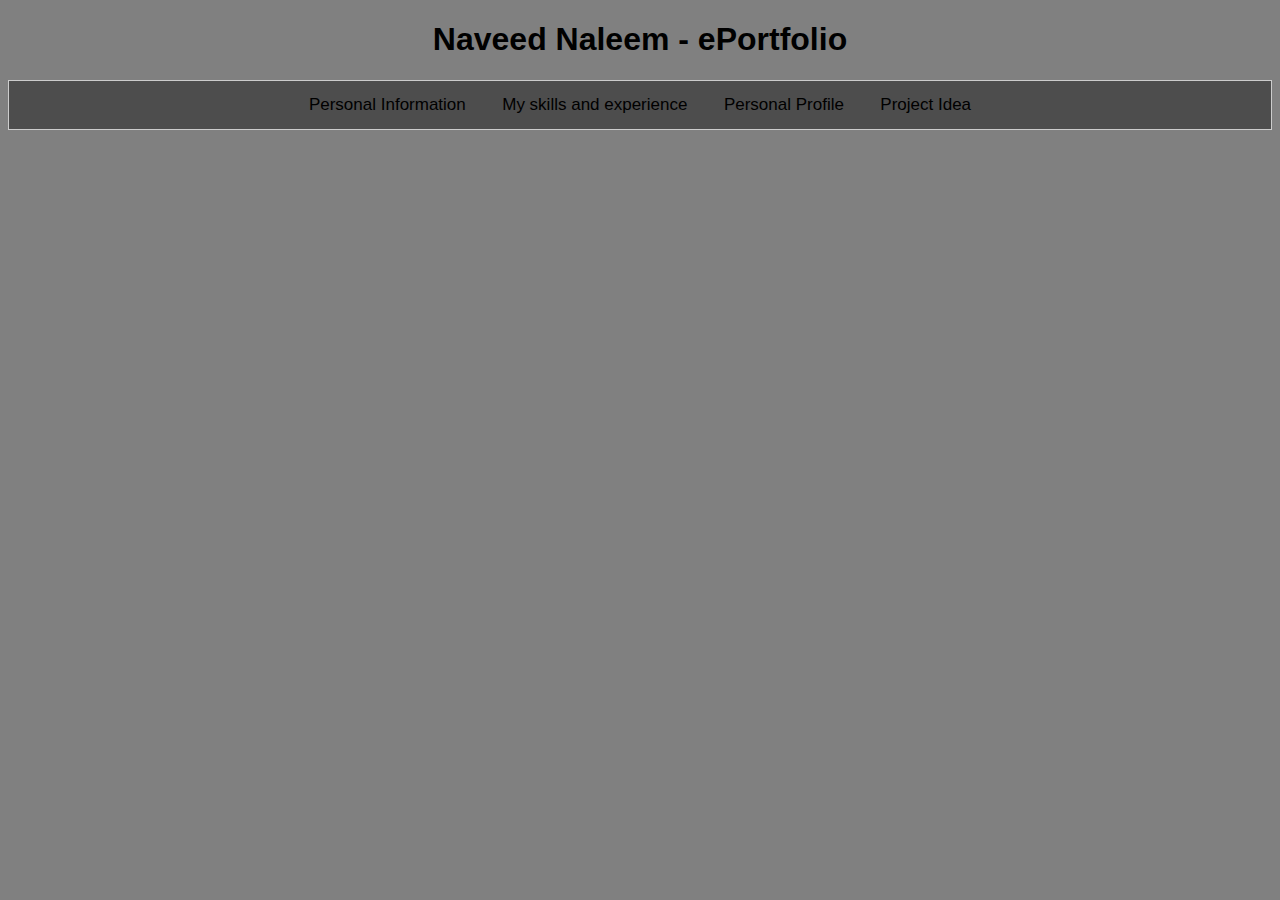
==== index.html @ 5c93ea3c "images added" ====
<!DOCTYPE html>
<html>
<head>
<title>Naveed Naleem - ePortfolio</title>

<meta charset="UTF-8">
<meta name="viewport" content="width=device-width, initial-scale=1.0">
<meta name="description" content="ePortfolio for Naveed Naleem."/>
<meta name="author" content="Naveed Naleem">


<link type="text/css" rel="stylesheet" href="style.css">
<script src="myscripts.js"></script>
</head>

<style>
body {font-family: Arial;}

body {
  background-color: grey;
}
body
h1 {text-align: center;}
p {text-align: center;}
div {text-align: center;}
button {text-align: center;}
</style>

<body>

<div>
<h1>Naveed Naleem - ePortfolio</h1>
</div>

<div class="tab">
  <button class="tablinks" onclick="openSection(event, 'persinfo')" >Personal Information</button>
  <button class="tablinks" onclick="openSection(event, 'skills')" >My skills and experience</button>
  <button class="tablinks" onclick="openSection(event, 'persprof')">Personal Profile</button>
  <button class="tablinks" onclick="openSection(event, 'projidea')">Project Idea</button>
</div>

<div id="persinfo" class="tabcontent">
  <h2>About me</h2>
  <p>My name is Naveed, I am currently studying first year in the Bachelor Of Information</p>
  <p>Technology. My nationality is Sri Lankan and so is my culture, although I was born and raised in </p>
  <p>Australia. I am fluent in English and can understand some of my cultures language, Tamil. I recently </p>
  <p>got into a new hobby called ‘astrophotography’ and I enjoy spending my nights outside star gazing. I</p>
  <p>also enjoy gaming especially with friends whether its competitive or just for fun. I am</p>
  <p>approachable and would be open to communication if you are nice and polite.</p>
  <h3>My Interest In IT</h3>
  <p>My interest in IT is in the networking field although I enjoy other areas of IT such as programming. </p>
  <p>My interest in IT started when I entered secondary, my love for computers came with gaming and </p>
  <p>learning about the parts needed to power a computer including the advanced programming and </p>
  <p>rendering needed to get games running. I have helped many inexperienced friends with their </p>
  <p>computer issues and have had a vast array of success with these challenges. </p>
  <h3>Ideal Job</h3>
  <p>My ideal job would be in the areas of networking, cyber security, or cloud computing. An example </p>
  <p>for my ideal job can include the following job advertisement:</p>
  <h3>Job title: Cloud Operations Engineer</h3>
  <h5>About this job:</h5>
  <p>Support and project work in cloud software. Deployment and scripting of cloud applications </p>
  <p>for the business to use. BAU support work as well as complicated migration work. This position </p>
  <p>attracts me as it has very high pay and is involved with the future of cloud technologies. It appeals to </p>
  <p>me because it is related to cloud applications and the development of them to be implemented in businesses</p>
</div>

<div id="skills" class="tabcontent">
  <h2>My ideal job<h2>
<h3>The skills required for my ideal job:</h3>
  <p>Prior experience in a Cloud Operations engineering role as a technical specialist.</p>
  <p>Strong skills in Linux, Networking, Scripting and Web Application Servers.</p>
  <p>Solid experience in supporting relational databases.</p>
  <p>Experience in customer driven environments.</p>
  <p>Experience in supporting SaaS based platforms.</p>
  <p>Experience in migrating customers to the cloud (AWS only).</p>
  <h3>The skills I currently have:</h3>
  <p>Strong general computer skills.</p>
  <p>Cooperation skills</p>
  <p>Communication skills</p>
  <p>Work experience in the IT field</p>
  <p>Basic programming skills</p>
  <p>Fast learner</p>
  <h3>My plan to acheive the skills necessary for my ideal job:</h3>
  <p>My plan to achieve the skills I need for my ideal job would be to gain experience in the IT field as I </p>
  <p>study. I would apply for contract jobs and work for little time at many different places which would </p>
  <p>allow me to slowly build up my resume and experience list. Then by the time I have finished my </p>
  <p>course, which is the Bachelor of Information Technology, I would have had a lot of reasonable </p>
  <p>experience in the IT field and would make it easy for me to find a job. Then I would slowly find better </p>
  <p>jobs and increase my ranking all the way up to my ideal job which would be any of the fields </p>
  <p>including networking, cloud computing or cyber security. I would also have multiple investments in </p>
  <p>crypto-currency and stocks to earn money on the side, which can help support my future family and </p>
  <p>allow me to have a source of income in the long term. </p>
</div>

<div id="persprof" class="tabcontent">
  <h2>Personal Profile</h2>
  <h4>What do the test results mean for me?</h4>
  <p>To me the Myers-Briggs test results are a vague indication to my true personality and that my </p>
  <p>personality is different in many ways such as the fact that I am truly not heartless, and I do care for </p>
  <p>people other than the ones closer to me. The learning styles test however shows that I am a visual </p>
  <p>learner which maybe correct as I learn better through tutorials which demonstrate a procedure. </p>
  <p>Although I can also learn well through figuring things out myself by simply experimenting. The big </p>
  <p>five personality test maybe correct in a way as I am less of an extrovert, but I do have high logical </p>
  <p>thinking and would rather use my logic to perform actions that simply going by my ‘heart’. Overall, </p>
  <p>these tests do not represent a true identification of myself, but they can give a very vague and short </p>
  <p>view of who I am.</p>
  <h4>How may these results influence my behaviour in a team?</h4>
  <p>These results will not change how I behave but they do indicate how I behave. When in a team I </p>
  <p>would contribute when I need to and would contribute so that the team succeeds, however I would </p>
  <p>not vote myself for a leading position as this is not one of my attributes or skills. Being in a team </p>
  <p>according to the test results would result in me contributing but not taking up leader roles and this </p>
  <p>gives an accurate representation to how I would behave truly.</p>
  <h4>How should you take this into account when forming a team?</h4>
  <p>I would take this into account and form a team which already has a team leader and would help </p>
  <p>assist that team in its contributions but depend on another team member to coordinate the team. </p>
  <p>Although I would be open to contributions and feedback on my contributions and would like to </p>
  <p>improve to be a better teammate and help the team in succeeding.</p>
</div>

<div id="projidea" class="tabcontent" >
  <p></p>
  <p></p>
  <p></p>
  <p></p>
  <p></p>
  <p></p>
</div>


</body>
</html>
---- style.css ----
/* Style the tab */
.tab {
  overflow: hidden;
  border: 1px solid #ccc;
  background-color: #4d4d4d;
}

/* Style the buttons inside the tab */
.tab button {
  background-color: inherit;
  float: center;
  border: none;
  outline: none;
  cursor: pointer;
  padding: 14px 16px;
  transition: 0.3s;
  font-size: 17px;
}

/* Change background color of buttons on hover */
.tab button:hover {
  background-color: #50c7a7;
}

/* Create an active/current tablink class */
.tab button.active {
  background-color: #7bb3a4;
}

/* Style the tab content */
.tabcontent {
  display: none;
  padding: 6px 12px;
  border: 1px solid #ccc;
  border-top: none;
}
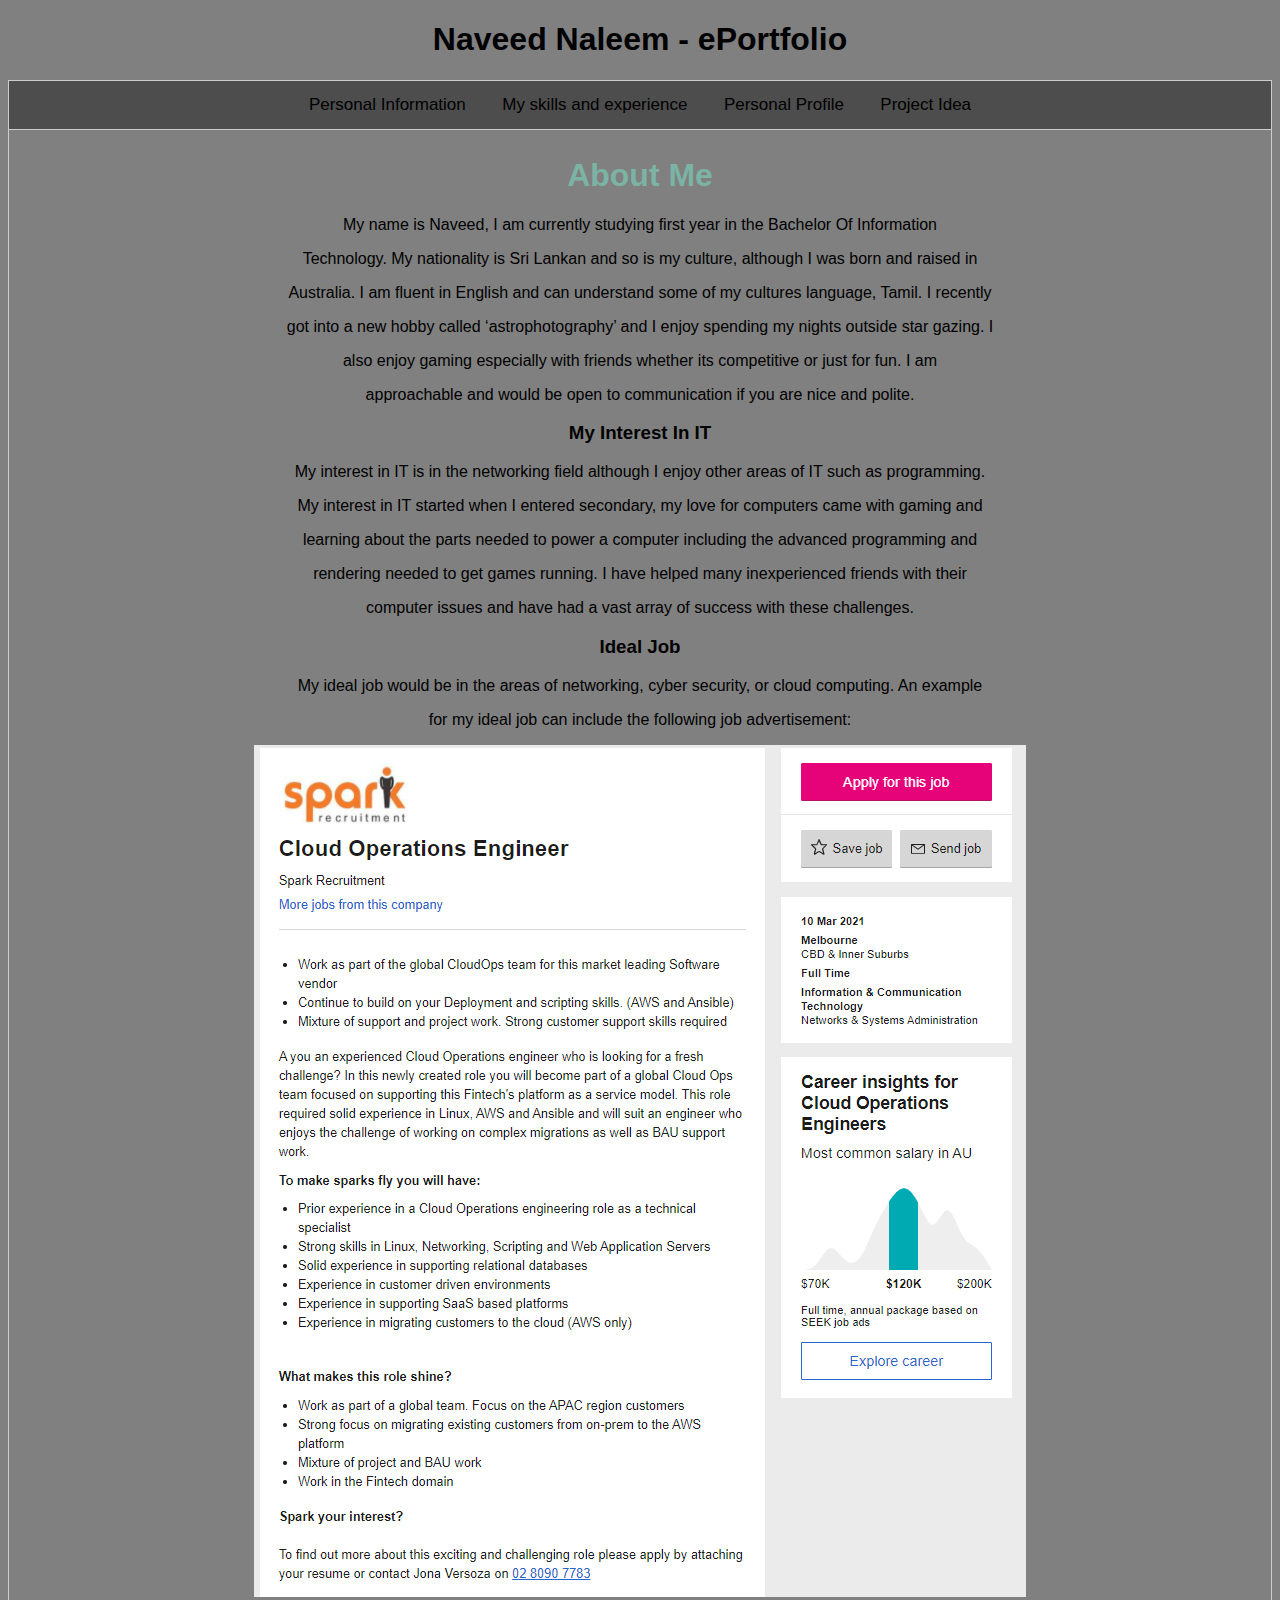
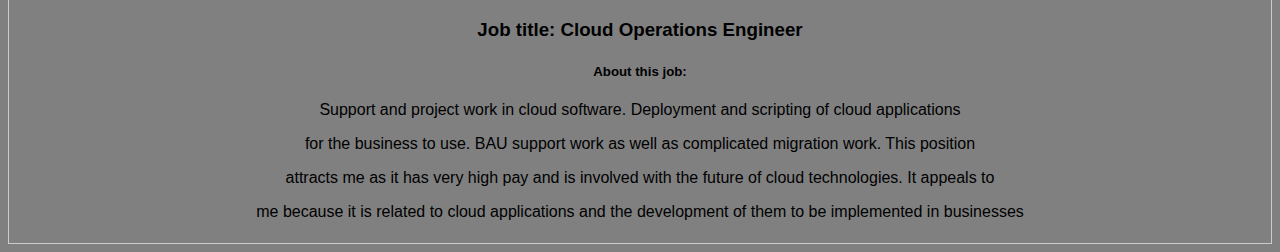
==== commit d9948507: "images and html edits" ====
--- a/index.html
+++ b/index.html
@@ -39,8 +39,8 @@
   <button class="tablinks" onclick="openSection(event, 'projidea')">Project Idea</button>
 </div>
 
-<div id="persinfo" class="tabcontent">
-  <h2>About me</h2>
+<div id="persinfo" class="tabcontent" style="display:block">
+  <h1 style="color:#7bb3a4;">About Me</h1>
   <p>My name is Naveed, I am currently studying first year in the Bachelor Of Information</p>
   <p>Technology. My nationality is Sri Lankan and so is my culture, although I was born and raised in </p>
   <p>Australia. I am fluent in English and can understand some of my cultures language, Tamil. I recently </p>
@@ -56,6 +56,7 @@
   <h3>Ideal Job</h3>
   <p>My ideal job would be in the areas of networking, cyber security, or cloud computing. An example </p>
   <p>for my ideal job can include the following job advertisement:</p>
+    <img src="pics/job ad.png" alt="job advertisement">
   <h3>Job title: Cloud Operations Engineer</h3>
   <h5>About this job:</h5>
   <p>Support and project work in cloud software. Deployment and scripting of cloud applications </p>
@@ -65,7 +66,7 @@
 </div>
 
 <div id="skills" class="tabcontent">
-  <h2>My ideal job<h2>
+  <h1 style="color:#7bb3a4;">My ideal job<h1>
 <h3>The skills required for my ideal job:</h3>
   <p>Prior experience in a Cloud Operations engineering role as a technical specialist.</p>
   <p>Strong skills in Linux, Networking, Scripting and Web Application Servers.</p>
@@ -93,7 +94,7 @@
 </div>
 
 <div id="persprof" class="tabcontent">
-  <h2>Personal Profile</h2>
+  <h1 style="color:#7bb3a4;">Personal Profile</h1>
   <h4>What do the test results mean for me?</h4>
   <p>To me the Myers-Briggs test results are a vague indication to my true personality and that my </p>
   <p>personality is different in many ways such as the fact that I am truly not heartless, and I do care for </p>
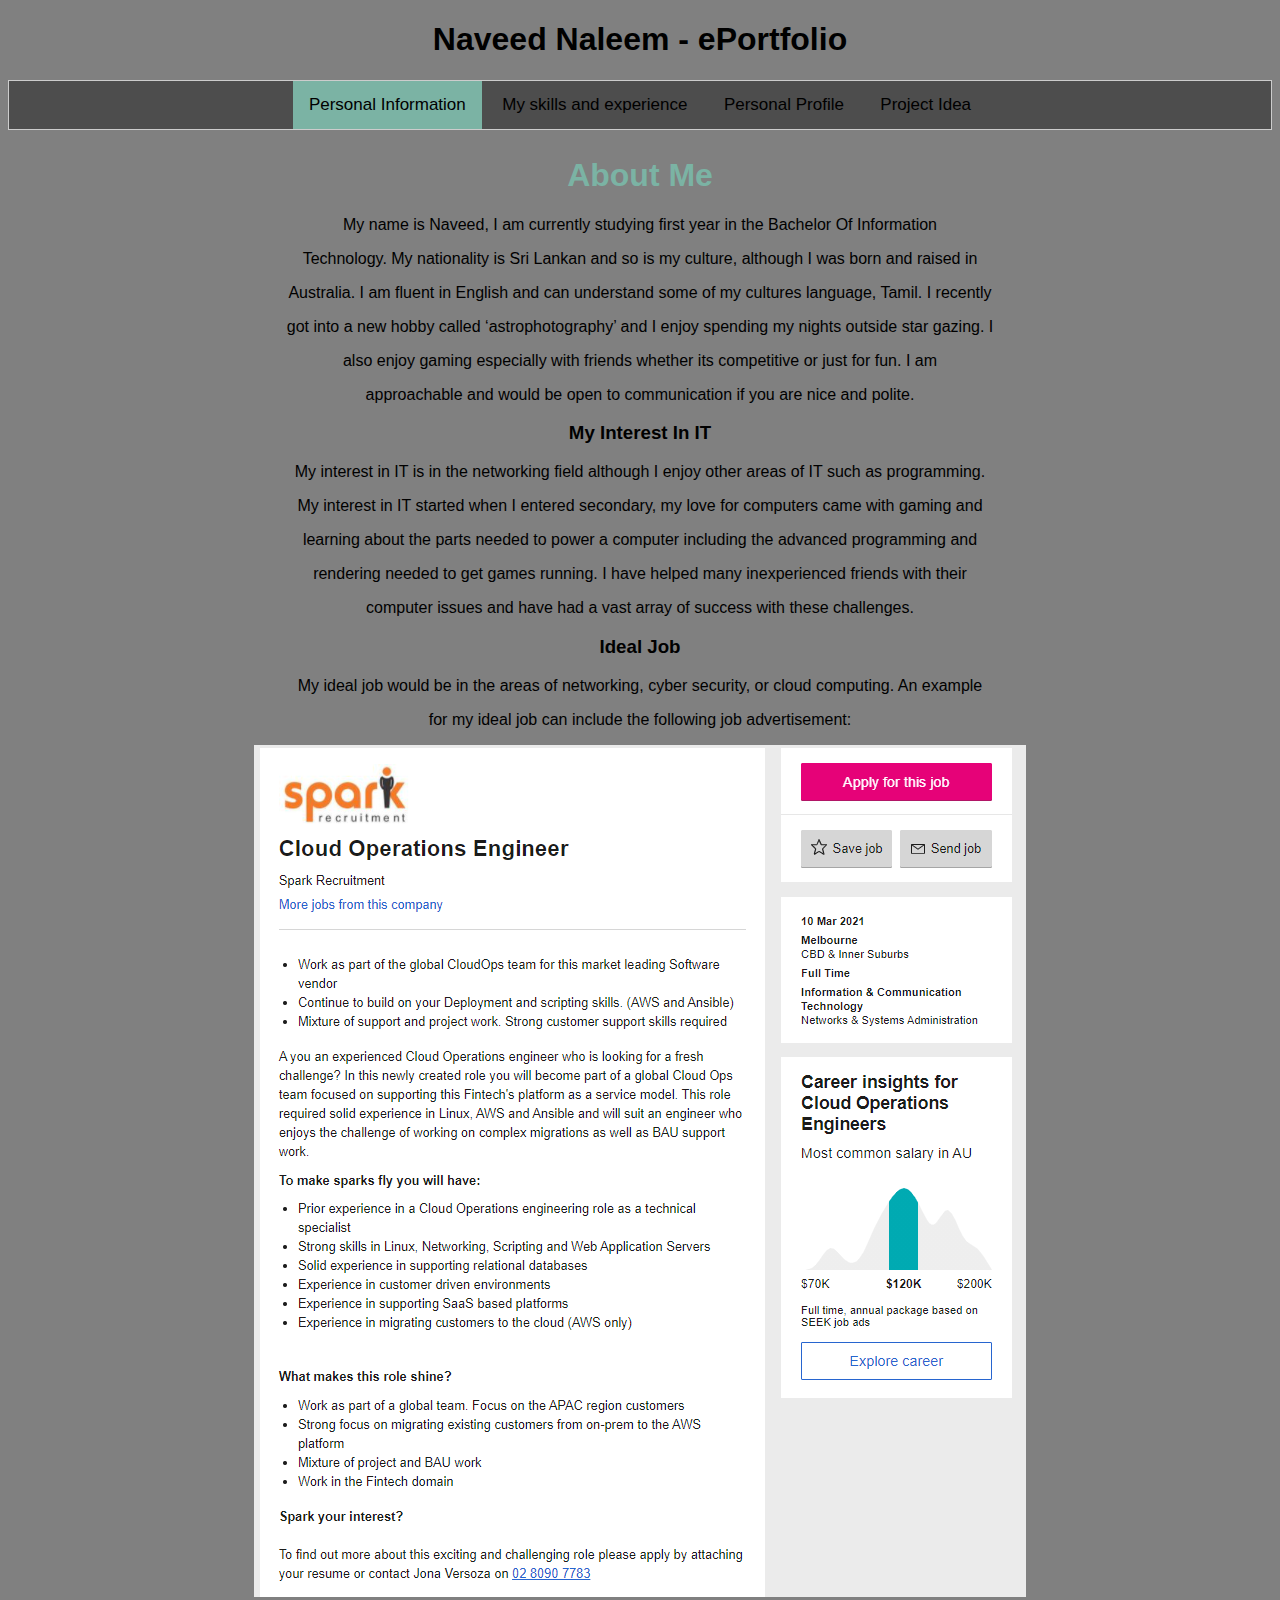
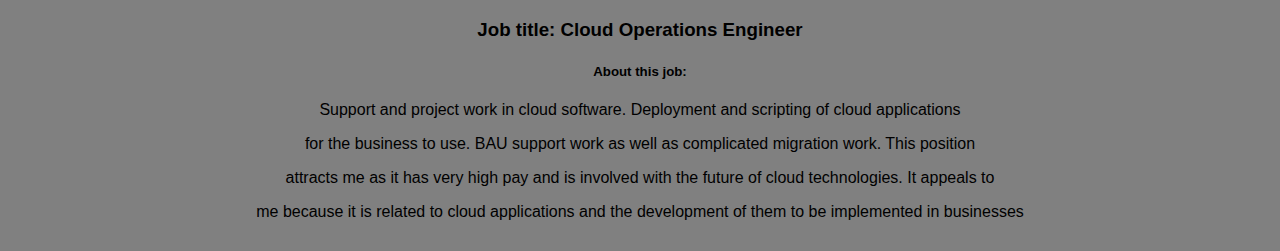
==== commit 116a2317: "fade and default tabs" ====
--- a/index.html
+++ b/index.html
@@ -33,7 +33,7 @@
 </div>
 
 <div class="tab">
-  <button class="tablinks" onclick="openSection(event, 'persinfo')" >Personal Information</button>
+  <button class="tablinks active" onclick="openSection(event, 'persinfo')" >Personal Information</button>
   <button class="tablinks" onclick="openSection(event, 'skills')" >My skills and experience</button>
   <button class="tablinks" onclick="openSection(event, 'persprof')">Personal Profile</button>
   <button class="tablinks" onclick="openSection(event, 'projidea')">Project Idea</button>
@@ -125,6 +125,12 @@
   <p></p>
   <p></p>
   <p></p>
+  <p></p>
+  <p></p>
+  <p></p>
+  <p></p>
+  <p></p>
+  <p></p>
 </div>
 
 
--- a/style.css
+++ b/style.css
@@ -29,8 +29,18 @@
 
 /* Style the tab content */
 .tabcontent {
-  display: none;
-  padding: 6px 12px;
-  border: 1px solid #ccc;
-  border-top: none;
+    display: none;
+    padding: 6px 12px;
+    -webkit-animation: fadeEffect 1s;
+    animation: fadeEffect 1s;
 }
+
+@-webkit-keyframes fadeEffect {
+    from {opacity: 0;}
+    to {opacity: 1;}
+}
+
+@keyframes fadeEffect {
+    from {opacity: 0;}
+    to {opacity: 1;}
+}
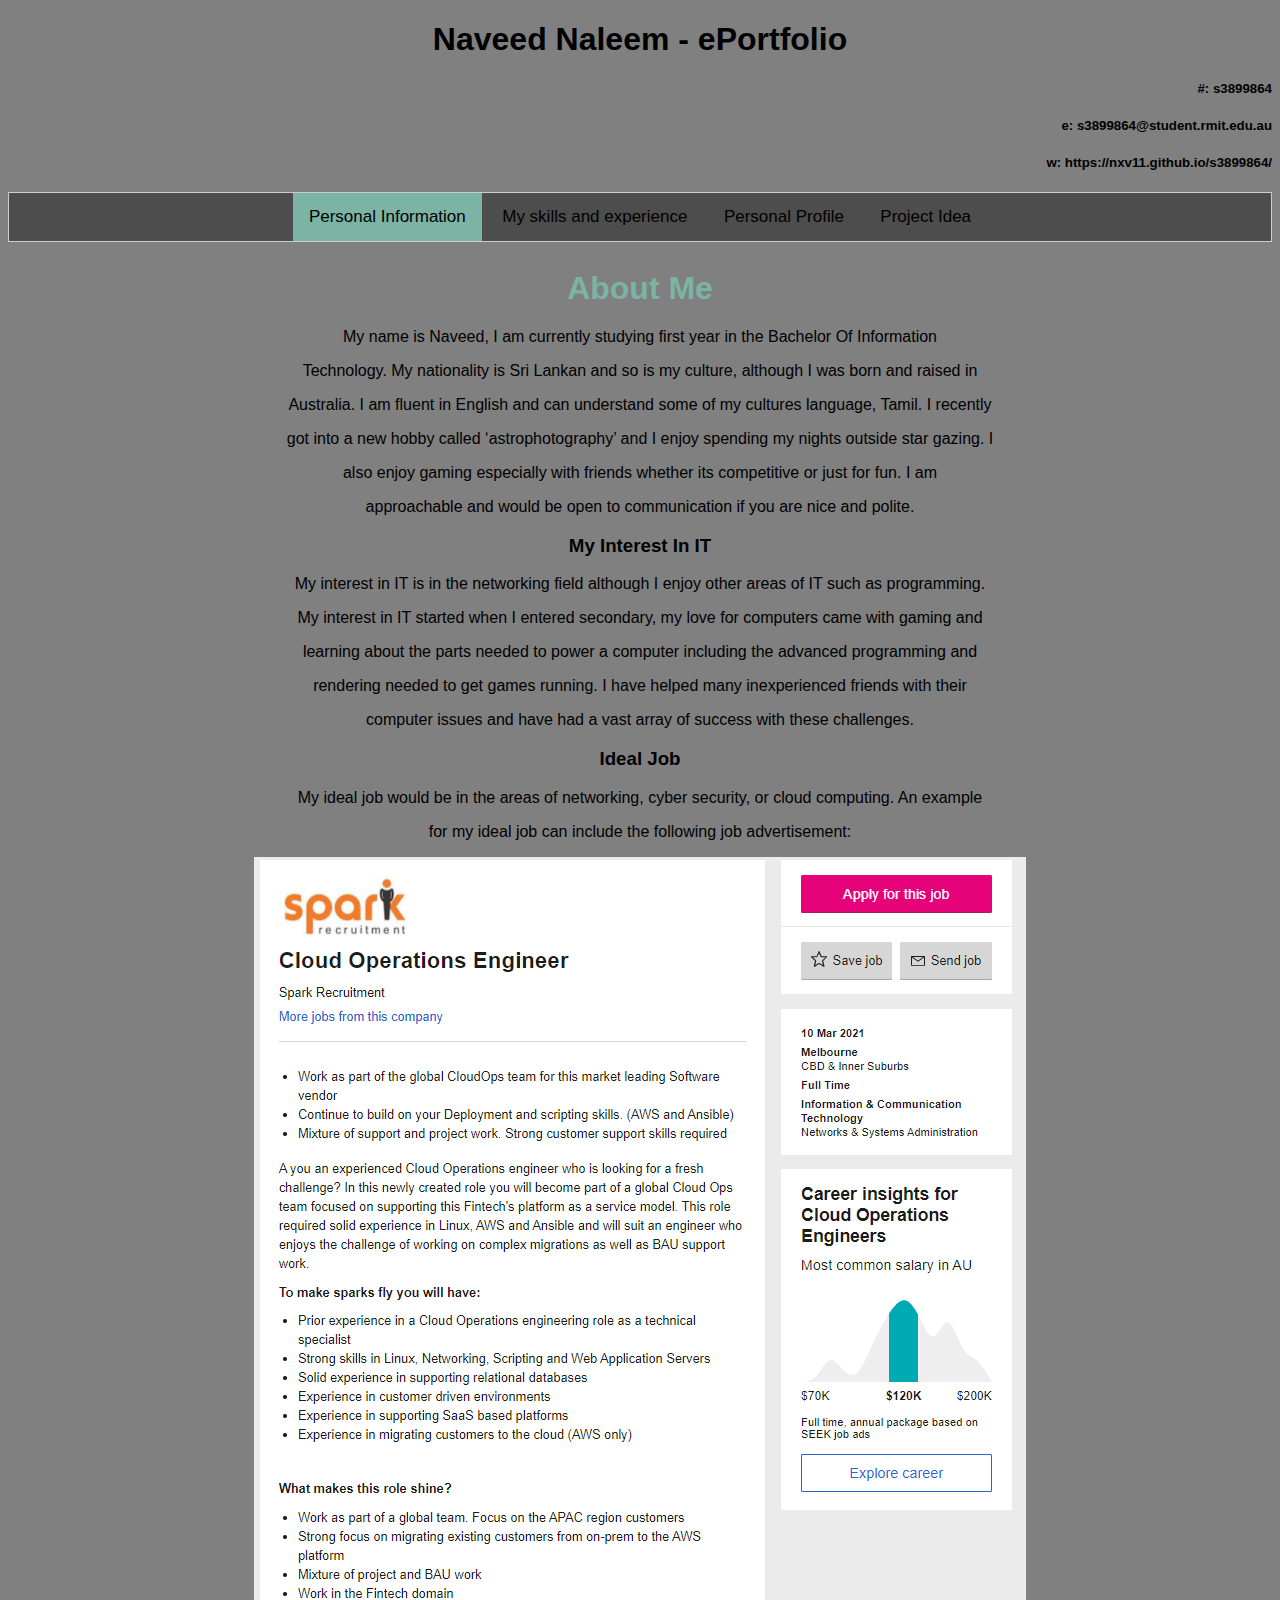
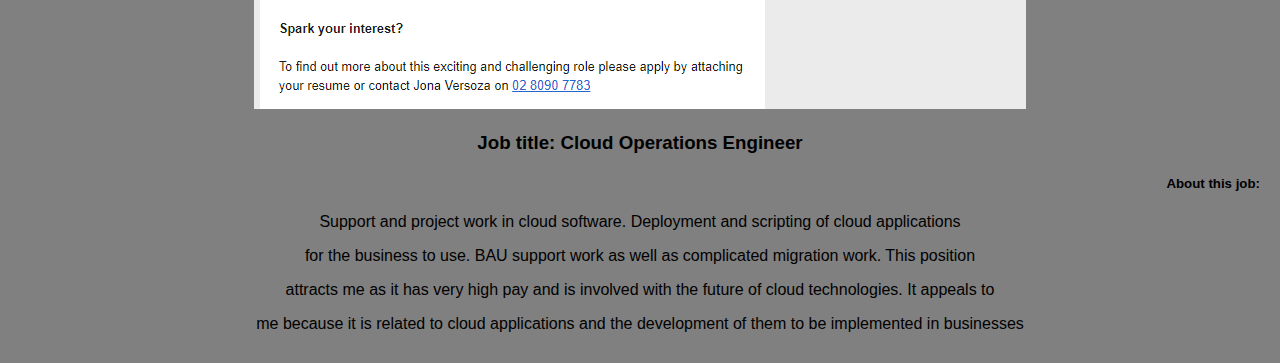
==== commit 2e38d082: "Update index.html" ====
--- a/index.html
+++ b/index.html
@@ -12,6 +12,15 @@
 <link type="text/css" rel="stylesheet" href="style.css">
 <script src="myscripts.js"></script>
 </head>
+<style>
+h1 {text-align: center;}
+h5 {text-align: right;}
+</style>
+<div>
+<h1>Naveed Naleem - ePortfolio</h1><h5>#: s3899864 </h5>
+<h5>e: s3899864@student.rmit.edu.au </h5>
+<h5>w: https://nxv11.github.io/s3899864/ </h5>
+</div>
 
 <style>
 body {font-family: Arial;}
@@ -27,10 +36,6 @@
 </style>
 
 <body>
-
-<div>
-<h1>Naveed Naleem - ePortfolio</h1>
-</div>
 
 <div class="tab">
   <button class="tablinks active" onclick="openSection(event, 'persinfo')" >Personal Information</button>
@@ -81,6 +86,7 @@
   <p>Work experience in the IT field</p>
   <p>Basic programming skills</p>
   <p>Fast learner</p>
+  <img src="pics/skills.png" alt="skills" style= "width:250px;height:200px;">
   <h3>My plan to acheive the skills necessary for my ideal job:</h3>
   <p>My plan to achieve the skills I need for my ideal job would be to gain experience in the IT field as I </p>
   <p>study. I would apply for contract jobs and work for little time at many different places which would </p>
@@ -95,6 +101,9 @@
 
 <div id="persprof" class="tabcontent">
   <h1 style="color:#7bb3a4;">Personal Profile</h1>
+  <img src="pics/myerbriggs.png" alt="Myer Briggs Test" style= "width:400px;height:500px;">
+  <img src="pics/learning style.png" alt="Learning Styles" style= "width:600px;height:400px;">
+  <img src="pics/big 5 test.png" alt="Big 5 personality test" style= "width:400px;height:200px;">
   <h4>What do the test results mean for me?</h4>
   <p>To me the Myers-Briggs test results are a vague indication to my true personality and that my </p>
   <p>personality is different in many ways such as the fact that I am truly not heartless, and I do care for </p>
@@ -105,6 +114,7 @@
   <p>thinking and would rather use my logic to perform actions that simply going by my ‘heart’. Overall, </p>
   <p>these tests do not represent a true identification of myself, but they can give a very vague and short </p>
   <p>view of who I am.</p>
+  <img src="pics/magman.png" alt="Magnifier man" style= "width:500px;height:200px;">
   <h4>How may these results influence my behaviour in a team?</h4>
   <p>These results will not change how I behave but they do indicate how I behave. When in a team I </p>
   <p>would contribute when I need to and would contribute so that the team succeeds, however I would </p>
@@ -119,18 +129,76 @@
 </div>
 
 <div id="projidea" class="tabcontent" >
-  <p></p>
-  <p></p>
-  <p></p>
-  <p></p>
-  <p></p>
-  <p></p>
-  <p></p>
-  <p></p>
-  <p></p>
-  <p></p>
-  <p></p>
-  <p></p>
+<h1 style="color:#7bb3a4;">Project idea</h1>
+<img src="pics/lightbulb.png" alt="Lightbulb" style= "width:100px;height:100px;">
+  <p>My project idea is to create an app that can take and convert pictures into PDF files and sort them </p>
+  <p>according to their subject. This would be useful to use when needing to keep records of receipts or </p>
+  <p>invoices. This app is important and useful for everyday people and would help make people’s lives </p>
+  <p>easier and provide efficient recording of their data. During the development of this app, I would </p>
+  <p>encounter some issues such as the conversion of different types of image files into a PDF for </p>
+  <p>example some users may be using RAW image files and this is unusual but not impossible so I would </p>
+  <p>have to find a way to convert that RAW image to a PDF file. </p>
+  <h4>Overview</h4>
+  <p>The app would be a simple design and have easily accessible buttons and functions. It would take or </p>
+  <p>obtain pictures using the gallery of already taken pictures or using the inbuilt camera to take a new </p>
+  <p>picture. After this process it would convert the image into a PDF file format and store this file in a </p>
+  <p>location of the user’s choice. The user can also set a folder to organise the PDF files automatically </p>
+  <p>according to their type chosen by the user, an example of a type of can be ‘electronics’ or ‘groceries’. </p>
+  <p>The app would also be able to set reminders for warranties for each separate PDF created and the </p>
+  <p>app would be able to open the PDF files as well. </p>
+  <h4>Motivation</h4>
+  <p>An app that can organise receipts by converting them into readable file formats and sorting them </p>
+  <p>according to their category/contents would be very convenient to the average consumer. According </p>
+  <p>to goodfirms.co, productivity ranks first among most used app store categories. Which shows that </p>
+  <p>people now days are into making their lives simple and easy by using apps for their daily tasks. My </p>
+  <p>project idea would add to that category and help make people’s lives easier in the sense of </p>
+  <p>organising and storing important data about their purchases. Creating an app would be convenient </p>
+  <p>for people as opposed to creating a product as the app is available in just a few clicks from their </p>
+  <p>personal smart device.</p>
+  <h4>Description</h4>
+  <p>The app would take the input data of a picture file which can be taken via the app or through the in-built</p>
+  <p>gallery app on the smart phone device. The app would then ask permission of the user to allow </p>
+  <p>access to storage, if the user accepted the app would proceed to process the image. The app then </p>
+  <p>confirms whether the user would like to convert the picture file into a PDF. If the user accepts then </p>
+  <p>the picture file would be converted into a PDF file format through a conversion process. After the </p>
+  <p>conversion, the PDF is stored in a new folder created in the users’ storage. The app then allows the </p>
+  <p>user to view the PDF and manage it. The app can allow the user to organise the PDF files and the </p>
+  <p>user can set parameters in which the app will automatically recognise and organise the PDF files into </p>
+  <p>their allocated folders. The app would include multiple customisations such as app themes and </p>
+  <p>settings. It would also allow the user to delete, copy, cut or move PDF files from folder to folder like </p>
+  <p>a regular file manager app. This app would also include the ability to back-up or restore the app data </p>
+  <p>through a generated backup file which can be read by the app. The app can also encrypt the backup </p>
+  <p>file where the user is given a key upon generation of the backup to allow the app to decrypt the </p>
+  <p>backup file for use on the app upon restoration. Another security feature that the app would include </p>
+  <p>is biometric app locking, depending on the smartphone, the app can be locked either by biometrics, </p>
+  <p>a simple passcode or not have a lock at all. This would allow the users to store their important data </p>
+  <p>without it being compromised by malicious apps or files and be protected from deliberate threats. </p>
+  <p>Overall, this app would function to help the daily tasks that people encounter and would make their </p>
+  <p>lives much more efficient and effective.</p>
+  <h4>Tools and technologies:</h4>
+  <p>The requirements needed to create this app would include a programming language which can be </p>
+  <p>used to create mobile apps. This can be java, C++, C#, PHP, or python which can all program mobile </p>
+  <p>applications. The programming language would be used to create the app which would run on </p>
+  <p>android and apple devices. This would mean creating 2 different apps one that is built for the apple </p>
+  <p>OS and one for the android OS. Adobe Photoshop can be used for the app design and layout which </p>
+  <p>can influence the usability and ease of use of the application. Android studio is an open-source tool </p>
+  <p>that can be used to emulate the app and test out its features while providing support to the many </p>
+  <p>versions and models of devices.</p>
+  <h4>Skills required:</h4>
+  <p>The main skills needed are programming skills and specifically programming for mobile applications. </p>
+  <p>Other skills include app design where the app must be made to conveniently allow users to navigate </p>
+  <p>and use the app. Further skills required are communication skills to allow the collection of user </p>
+  <p>feedback and implement changes to satisfy the user and their needs. Another skill required would </p>
+  <p>include having some hardware knowledge which can help as knowing what each piece of hardware </p>
+  <p>does can assist in programming software to utilize them. These skills are feasible and would be fairly </p>
+  <p>easy to obtain, making the app a realistic innovation.</p>
+  <h4>Outcome:</h4>
+  <p>If the project is successful it would provide users with an app that increases their daily efficiency and </p>
+  <p>effectiveness in tasks. It would allow users to store and manage receipts semi-automatically. The </p>
+  <p>problem of having to take time to organise and scan the receipts a person obtains throughout their </p>
+  <p>week has been solved with this app as the process can be done faster and easier. This development </p>
+  <p>would fill in the gap in the market with an app that solves a problem that is faced by people almost </p>
+  <p>daily.</p>
 </div>
 
 
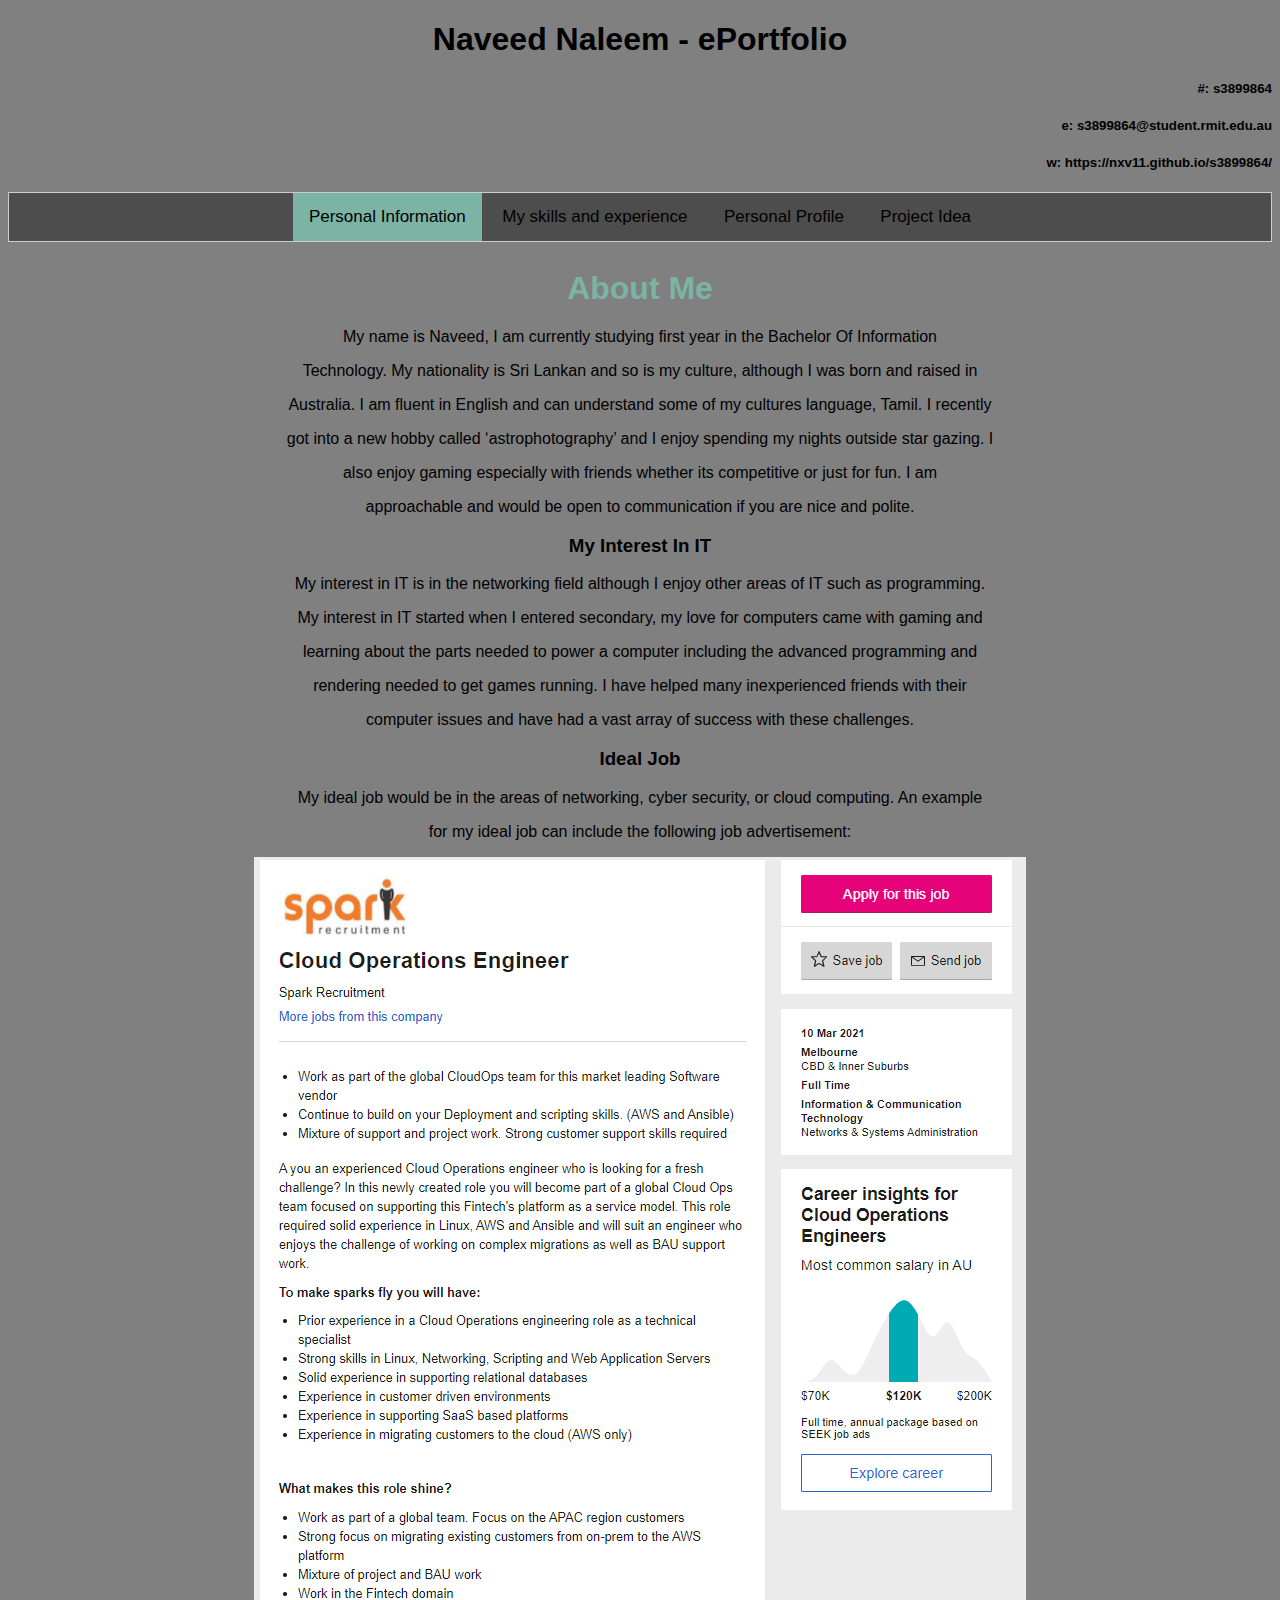
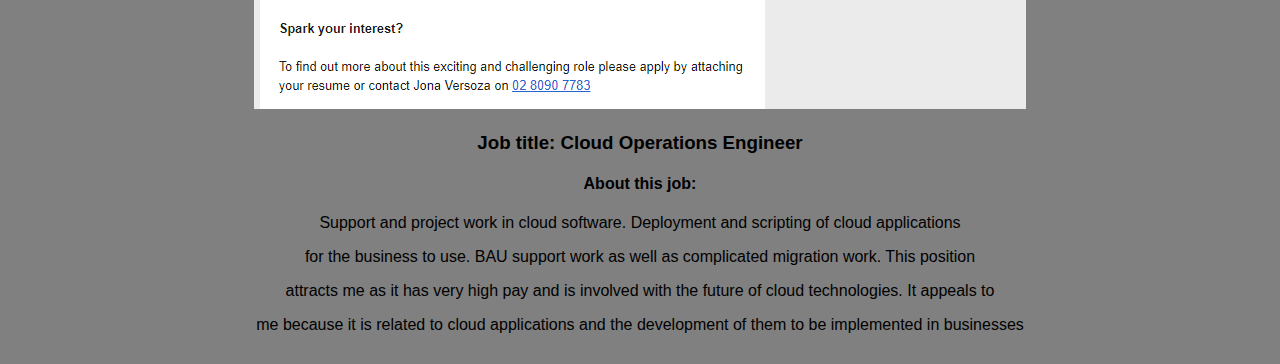
==== commit 41afa54a: "final touches" ====
--- a/index.html
+++ b/index.html
@@ -63,7 +63,7 @@
   <p>for my ideal job can include the following job advertisement:</p>
     <img src="pics/job ad.png" alt="job advertisement">
   <h3>Job title: Cloud Operations Engineer</h3>
-  <h5>About this job:</h5>
+  <h4>About this job:</h4>
   <p>Support and project work in cloud software. Deployment and scripting of cloud applications </p>
   <p>for the business to use. BAU support work as well as complicated migration work. This position </p>
   <p>attracts me as it has very high pay and is involved with the future of cloud technologies. It appeals to </p>
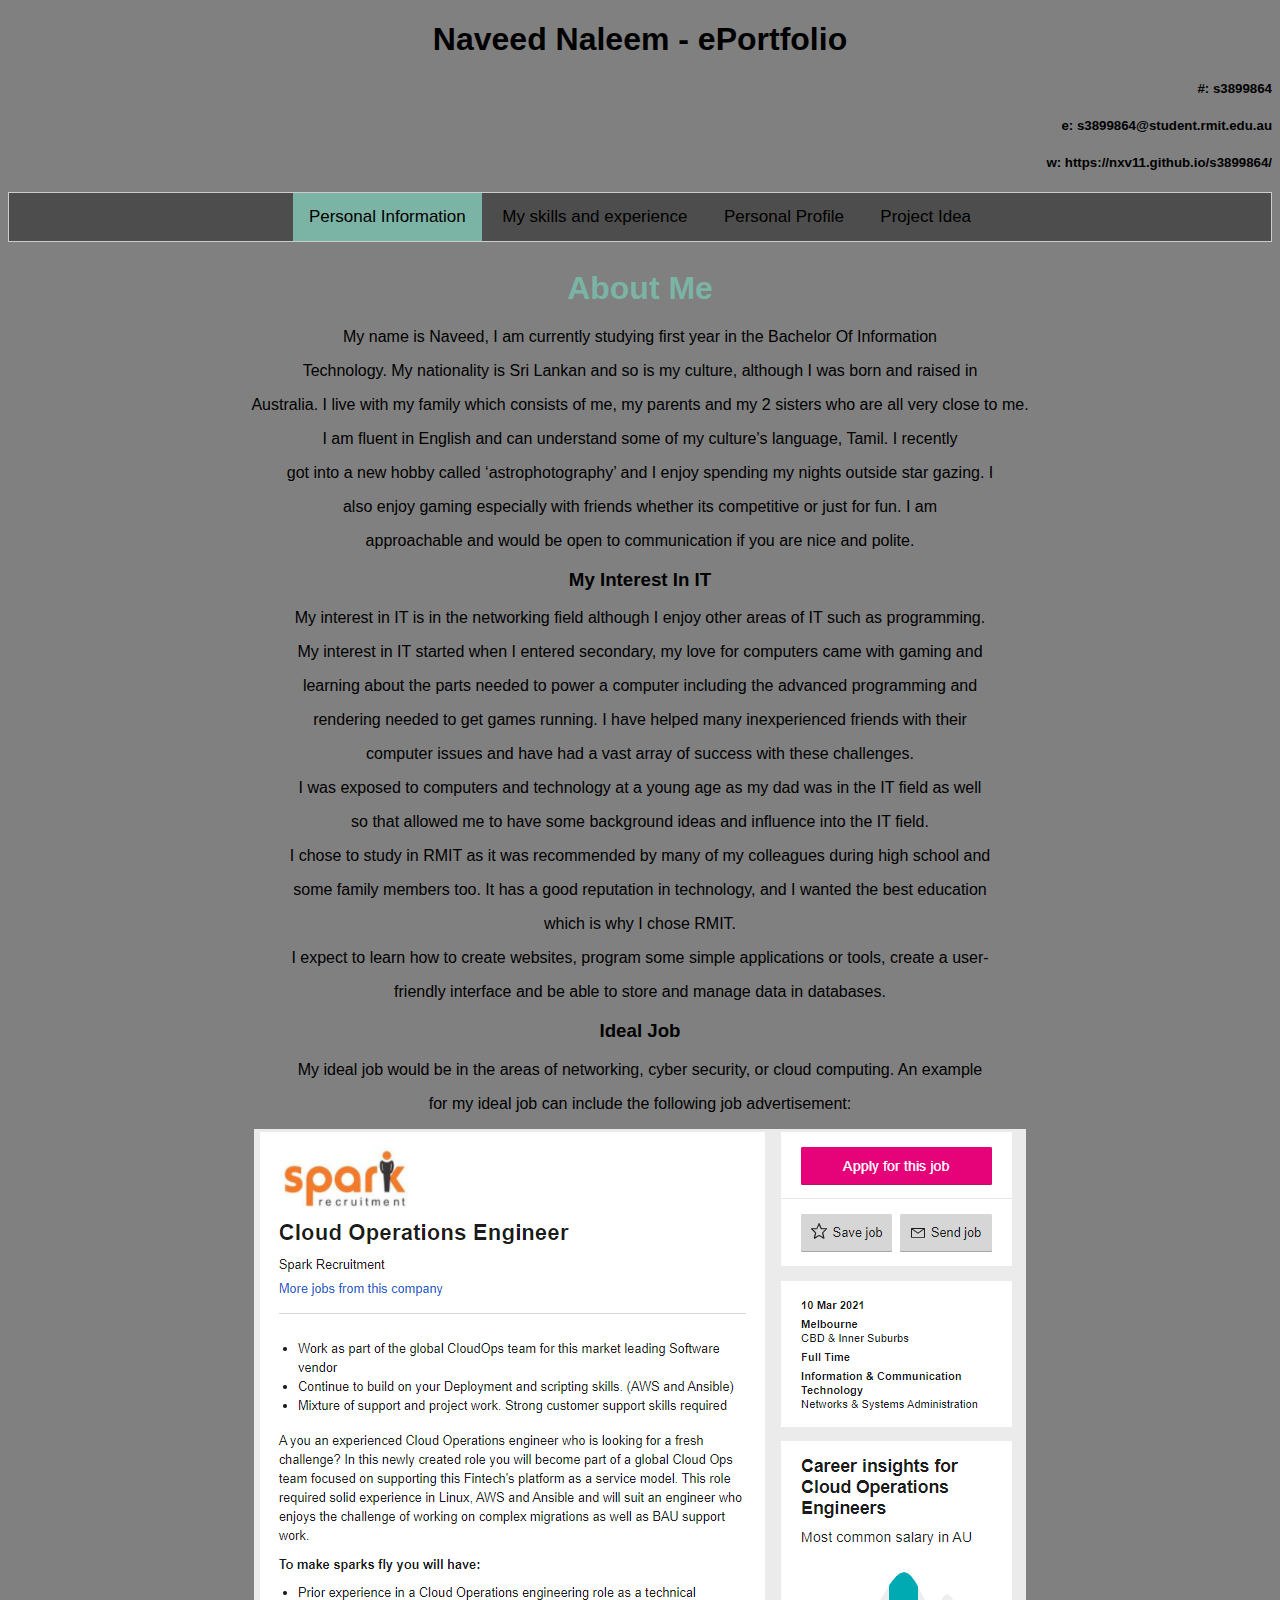
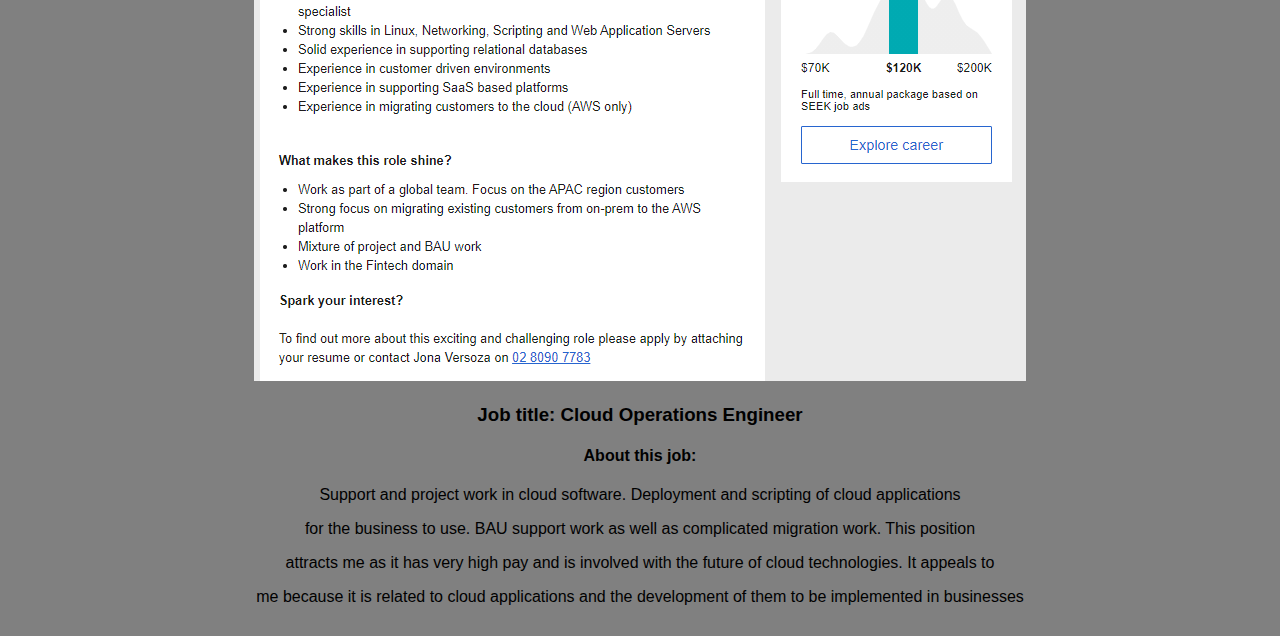
==== commit 8db44d73: "Update index.html" ====
--- a/index.html
+++ b/index.html
@@ -48,7 +48,8 @@
   <h1 style="color:#7bb3a4;">About Me</h1>
   <p>My name is Naveed, I am currently studying first year in the Bachelor Of Information</p>
   <p>Technology. My nationality is Sri Lankan and so is my culture, although I was born and raised in </p>
-  <p>Australia. I am fluent in English and can understand some of my cultures language, Tamil. I recently </p>
+  <p>Australia. I live with my family which consists of me, my parents and my 2 sisters who are all very close to me. </p>
+  <p>I am fluent in English and can understand some of my culture's language, Tamil. I recently</p>
   <p>got into a new hobby called ‘astrophotography’ and I enjoy spending my nights outside star gazing. I</p>
   <p>also enjoy gaming especially with friends whether its competitive or just for fun. I am</p>
   <p>approachable and would be open to communication if you are nice and polite.</p>
@@ -58,6 +59,15 @@
   <p>learning about the parts needed to power a computer including the advanced programming and </p>
   <p>rendering needed to get games running. I have helped many inexperienced friends with their </p>
   <p>computer issues and have had a vast array of success with these challenges. </p>
+  <p>I was exposed to computers and technology at a young age as my dad was in the IT field as well</p>
+  <p>so that allowed me to have some background ideas and influence into the IT field.</p>
+  <p>I chose to study in RMIT as it was recommended by many of my colleagues during high school and </p>
+  <p>some family members too. It has a good reputation in technology, and I wanted the best education </p>
+  <p>which is why I chose RMIT. </p>
+  <p>I expect to learn how to create websites, program some simple applications or tools, create a user- </p>
+  <p>friendly interface and be able to store and manage data in databases.</p>
+  <p></p>
+
   <h3>Ideal Job</h3>
   <p>My ideal job would be in the areas of networking, cyber security, or cloud computing. An example </p>
   <p>for my ideal job can include the following job advertisement:</p>
